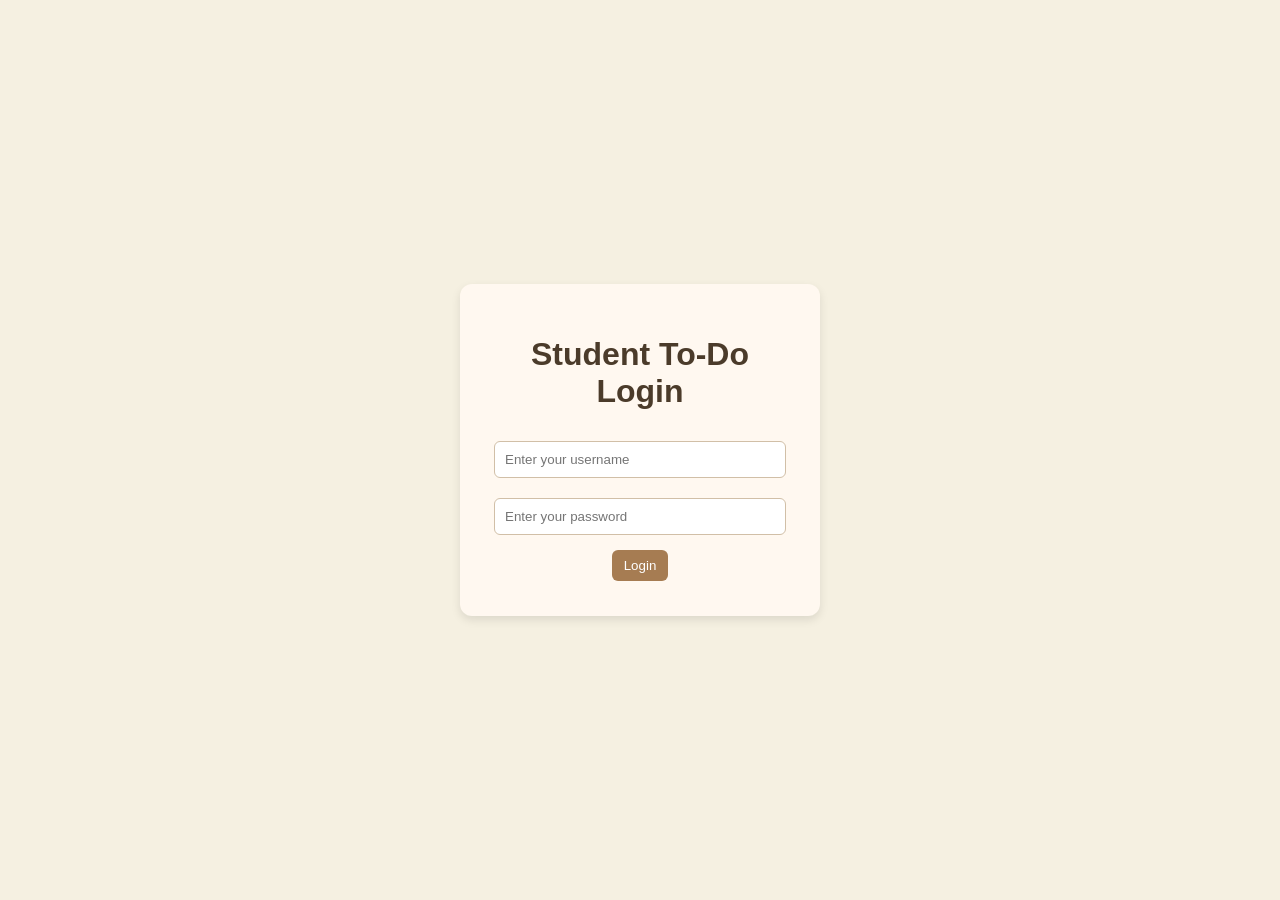
==== index.html @ ac6698c1 "Update and rename login.html to index.html" ====
<!DOCTYPE html>
<html lang="en">
<head>
    <meta charset="UTF-8">
    <meta name="viewport" content="width=device-width, initial-scale=1.0">
    <title>Student To-Do Login</title>
    <link rel="stylesheet" href="style.css">
</head>
<body>
<div class="login-container">
    <h1>Student To-Do Login</h1>
    
    <input type="text" id="username" placeholder="Enter your username">
    <input type="password" id="password" placeholder="Enter your password">
    
    <button id="login-button">Login</button>
    
    <p id="login-error" style="color: red; display: none;">Please enter both username and password</p>
</div>

<script src="login.js"></script>
</body>
</html>
---- style.css ----
body {
    font-family: Arial, sans-serif;
    background-color: #f5f0e1; /* beige clair */
    color: #4b3b2a; /* marron foncé */
    display: flex;
    justify-content: center;
    align-items: center;
    min-height: 100vh;
    margin: 0;
}

.container, .login-container {
    background-color: #fff8f0;
    padding: 30px;
    border-radius: 12px;
    box-shadow: 0 4px 10px rgba(0,0,0,0.1);
    width: 300px;
    text-align: center;
}

input[type=text], input[type=password] {
    width: 90%;
    padding: 10px;
    margin: 10px 0;
    border-radius: 6px;
    border: 1px solid #d1bfa7;
}

button {
    padding: 8px 12px;
    margin: 5px;
    border: none;
    border-radius: 6px;
    background-color: #a67c52; /* marron */
    color: #fff;
    cursor: pointer;
    transition: transform 0.2s ease, background-color 0.2s ease;
}

button:hover {
    transform: scale(1.1);
    background-color: #b48b60;
}

/* Liste */
li {
    list-style-type: none;
    margin: 8px 0;
    padding: 8px;
    background-color: #f0e6dc;
    border-radius: 6px;
    display: flex;
    justify-content: space-between;
    align-items: center;
    opacity: 0; /* pour animation fade-in */
    transition: opacity 0.5s ease;
}

.completed {
    text-decoration: line-through;
    color: gray;
}

button.edit-btn, button.delete-btn {
    margin-left: 5px;
    cursor: pointer;
    transition: transform 0.2s ease;
}

button.edit-btn:hover, button.delete-btn:hover {
    transform: scale(1.1);
}
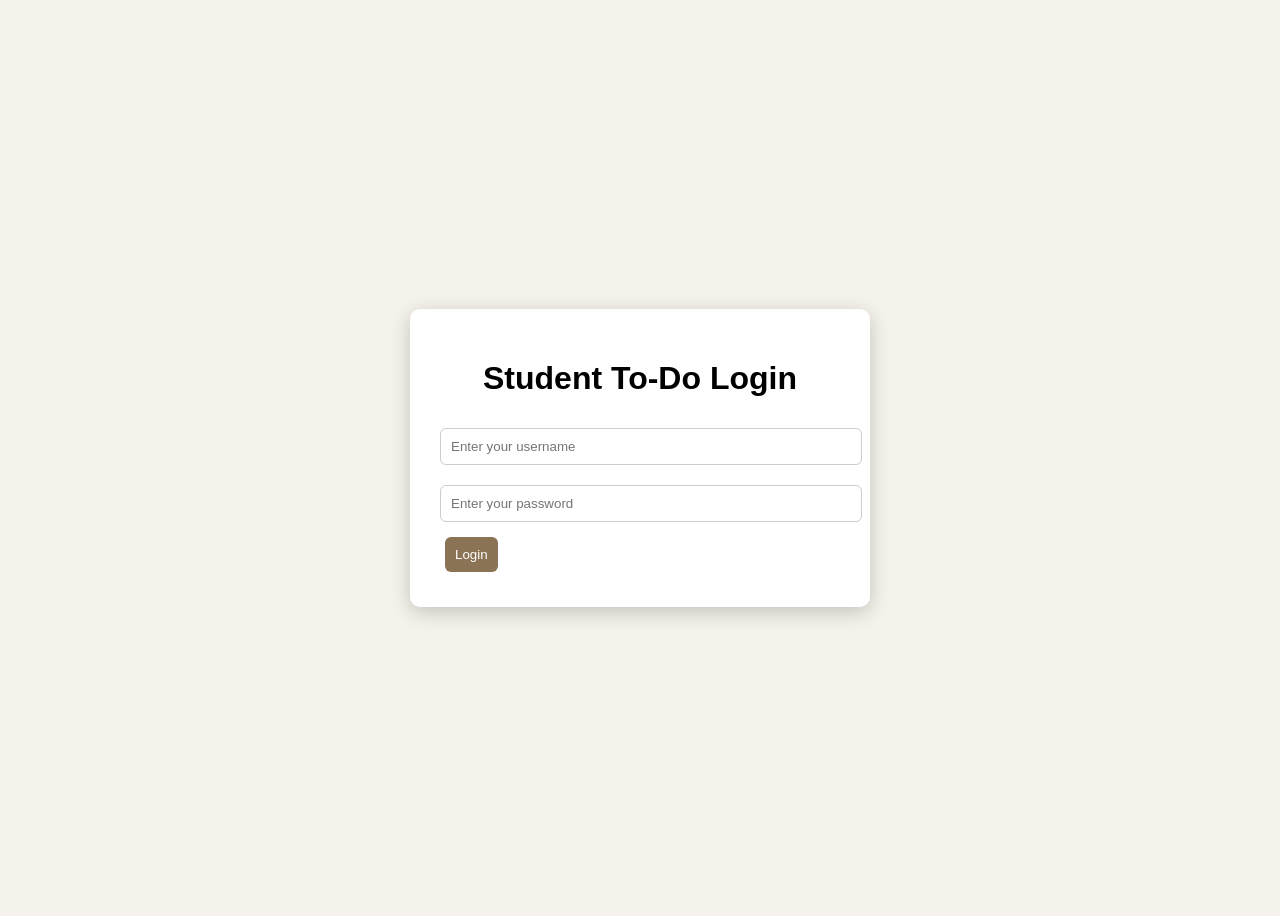
==== commit a76dc273: "Add files via upload" ====
--- a/index.html
+++ b/index.html
@@ -1,23 +1,29 @@
 <!DOCTYPE html>
 <html lang="en">
 <head>
-    <meta charset="UTF-8">
-    <meta name="viewport" content="width=device-width, initial-scale=1.0">
-    <title>Student To-Do Login</title>
-    <link rel="stylesheet" href="style.css">
+<meta charset="UTF-8">
+<meta name="viewport" content="width=device-width, initial-scale=1.0">
+<title>Student To-Do Login</title>
+<link rel="stylesheet" href="style.css">
 </head>
+
 <body>
+
 <div class="login-container">
-    <h1>Student To-Do Login</h1>
-    
-    <input type="text" id="username" placeholder="Enter your username">
-    <input type="password" id="password" placeholder="Enter your password">
-    
-    <button id="login-button">Login</button>
-    
-    <p id="login-error" style="color: red; display: none;">Please enter both username and password</p>
+<h1>Student To-Do Login</h1>
+
+<input type="text" id="username" placeholder="Enter your username">
+<input type="password" id="password" placeholder="Enter your password">
+
+<button id="login-button">Login</button>
+
+<p id="login-error" style="color:red; display:none;">
+Please enter both username and password
+</p>
+
 </div>
 
 <script src="login.js"></script>
+
 </body>
-</html>
+</html>
--- a/style.css
+++ b/style.css
@@ -1,72 +1,77 @@
-body {
-    font-family: Arial, sans-serif;
-    background-color: #f5f0e1; /* beige clair */
-    color: #4b3b2a; /* marron foncé */
-    display: flex;
-    justify-content: center;
-    align-items: center;
-    min-height: 100vh;
-    margin: 0;
+body
+{
+font-family: Arial;
+background-color:#f5f1eb;
+
+display:flex;
+justify-content:center;
+align-items:center;
+
+min-height:100vh;
 }
 
-.container, .login-container {
-    background-color: #fff8f0;
-    padding: 30px;
-    border-radius: 12px;
-    box-shadow: 0 4px 10px rgba(0,0,0,0.1);
-    width: 300px;
-    text-align: center;
+.container,
+.login-container
+{
+background:white;
+
+padding:30px;
+
+border-radius:10px;
+
+box-shadow:0 5px 20px rgba(0,0,0,0.2);
+
+width:400px;
 }
 
-input[type=text], input[type=password] {
-    width: 90%;
-    padding: 10px;
-    margin: 10px 0;
-    border-radius: 6px;
-    border: 1px solid #d1bfa7;
+h1
+{
+text-align:center;
 }
 
-button {
-    padding: 8px 12px;
-    margin: 5px;
-    border: none;
-    border-radius: 6px;
-    background-color: #a67c52; /* marron */
-    color: #fff;
-    cursor: pointer;
-    transition: transform 0.2s ease, background-color 0.2s ease;
+input
+{
+width:100%;
+padding:10px;
+margin:10px 0;
+border-radius:6px;
+border:1px solid #ccc;
 }
 
-button:hover {
-    transform: scale(1.1);
-    background-color: #b48b60;
+button
+{
+padding:10px;
+margin:5px;
+border:none;
+background:#8b7355;
+color:white;
+border-radius:6px;
+cursor:pointer;
 }
 
-/* Liste */
-li {
-    list-style-type: none;
-    margin: 8px 0;
-    padding: 8px;
-    background-color: #f0e6dc;
-    border-radius: 6px;
-    display: flex;
-    justify-content: space-between;
-    align-items: center;
-    opacity: 0; /* pour animation fade-in */
-    transition: opacity 0.5s ease;
+button:hover
+{
+background:#6e5a42;
 }
 
-.completed {
-    text-decoration: line-through;
-    color: gray;
+ul
+{
+list-style:none;
+padding:0;
 }
 
-button.edit-btn, button.delete-btn {
-    margin-left: 5px;
-    cursor: pointer;
-    transition: transform 0.2s ease;
+li
+{
+background:#eee;
+margin:8px 0;
+padding:10px;
+display:flex;
+justify-content:space-between;
+border-radius:6px;
 }
 
-button.edit-btn:hover, button.delete-btn:hover {
-    transform: scale(1.1);
+.completed
+{
+text-decoration:line-through;
+opacity:0.6;
 }
